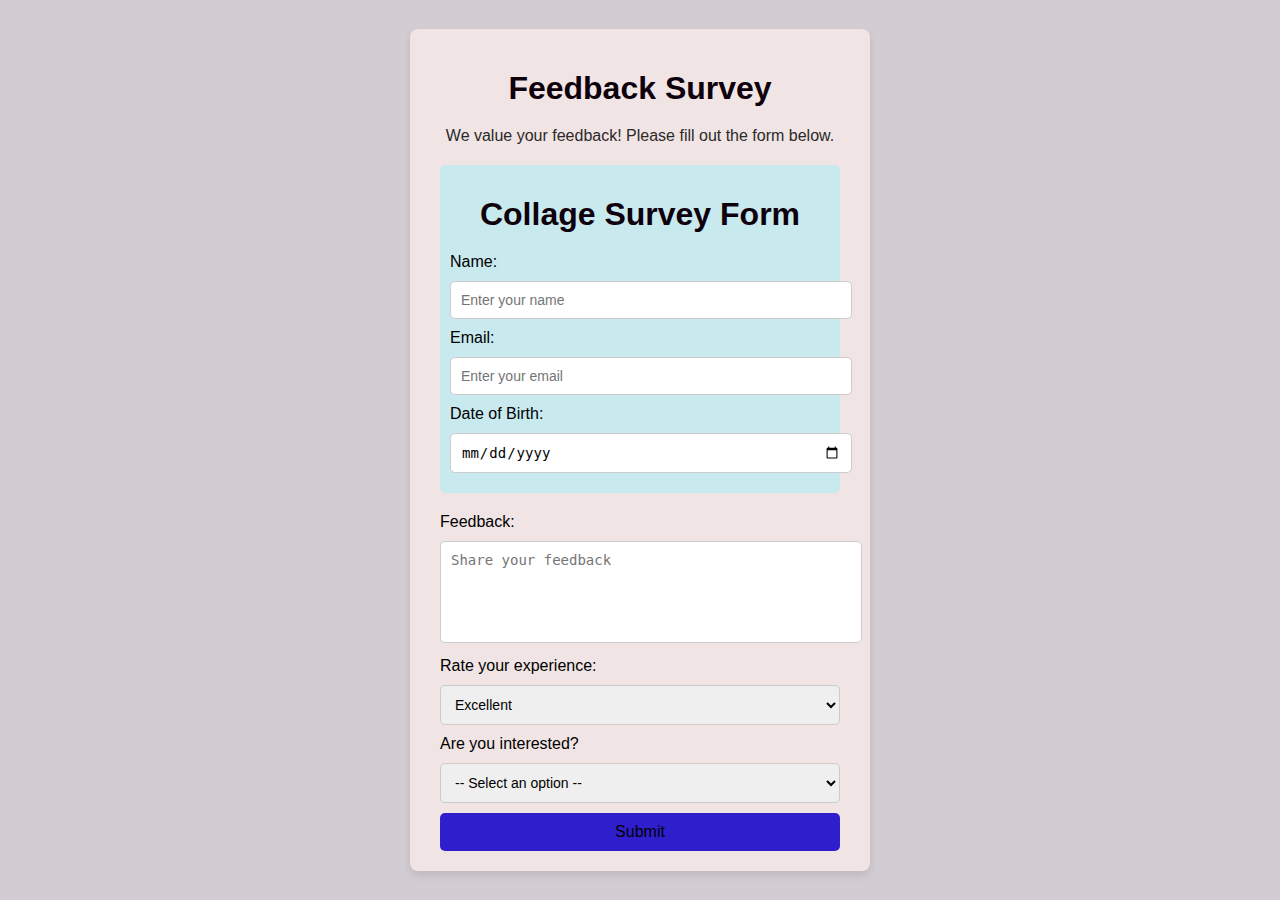
==== index.html @ db867fd1 "initial commit" ====
<!DOCTYPE html>
<html lang="en">
<head>
    <meta charset="UTF-8">
    <meta name="viewport" content="width=device-width, initial-scale=1.0">
    <title>Feedback Survey Form</title>
    <link rel="stylesheet" href="style.css">
</head>
<body>
    <div class="form-container">
        <h1>Feedback Survey</h1>
        <p>We value your feedback! Please fill out the form below.</p>
        <form action="#" method="POST">
            <div class="section personal-info">
                <h1>Collage Survey Form</h1>
                <!-- Name Field -->
                <label for="name">Name:</label>
                <input type="text" id="name" name="name" placeholder="Enter your name" required>

                <!-- Email Field -->
                <label for="email">Email:</label>
                <input type="email" id="email" name="email" placeholder="Enter your email" required>

                <!-- Date of Birth Field -->
                <label for="dob">Date of Birth:</label>
                <input type="date" id="dob" name="dob" required>
            </div>

            <!-- Feedback Section -->
            <label for="feedback">Feedback:</label>
            <textarea id="feedback" name="feedback" rows="5" placeholder="Share your feedback" required></textarea>

            <!-- Rating Section -->
            <label for="rating">Rate your experience:</label>
            <select id="rating" name="rating">
                <option value="excellent">Excellent</option>
                <option value="good">Good</option>
                <option value="average">Average</option>
                <option value="poor">Poor</option>
            </select>
            <label for="interest">Are you interested?</label>
            <select id="interest" name="interest" required>
                <option value="" disabled selected>-- Select an option --</option>
                <option value="yes">Yes, I am interested</option>
                <option value="no">No, I am not interested</option>
            </select>


            


            <!-- Submit Button -->
            <button type="submit">Submit</button>
        </form>
    </div>
</body>
</html>
---- style.css ----
/* General Styles */
body {
    font-family: Arial, sans-serif;
    background-color: #d3ccd2;
    margin: 0;
    padding: 0;
    display: flex;
    justify-content: center;
    align-items: center;
    height: 100vh;
}

/* Form Container */
.form-container {
    background: #f0e4e4;
    padding: 20px 30px;
    border-radius: 8px;
    box-shadow: 0 4px 8px rgba(0, 0, 0, 0.1);
    width: 100%;
    max-width: 400px;
}

/* Headings */
h1 {
    text-align: center;
    color: #0e010b;
    margin-bottom: 20px;
}

p {
    text-align: center;
    color: #2c2929;
    margin-bottom: 20px;
}

h2 {
    margin-bottom: 15px;
    color: #444;
    border-bottom: 2px solid #007bff;
    padding-bottom: 5px;
}

/* Form Sections */
.section {
    margin-bottom: 20px;
    padding: 10px;
    background-color: #c8e9ee;
    border-radius: 5px;
}

/* Input, Textarea, and Select Styles */
input, textarea, select {
    width: 100%;
    padding: 10px;
    margin: 10px 0;
    border: 1px solid #ccc;
    border-radius: 5px;
    font-size: 14px;
}

textarea {
    resize: none;
}

/* Button Styles */
button {
    width: 100%;
    background: #2f1ecc;
    color: rgb(0, 2, 3);
    padding: 10px;
    border: none;
    border-radius: 5px;
    font-size: 16px;
    cursor: pointer;
    transition: background 0.3s;
}

button:hover {
    background: #d4a2a2;
}
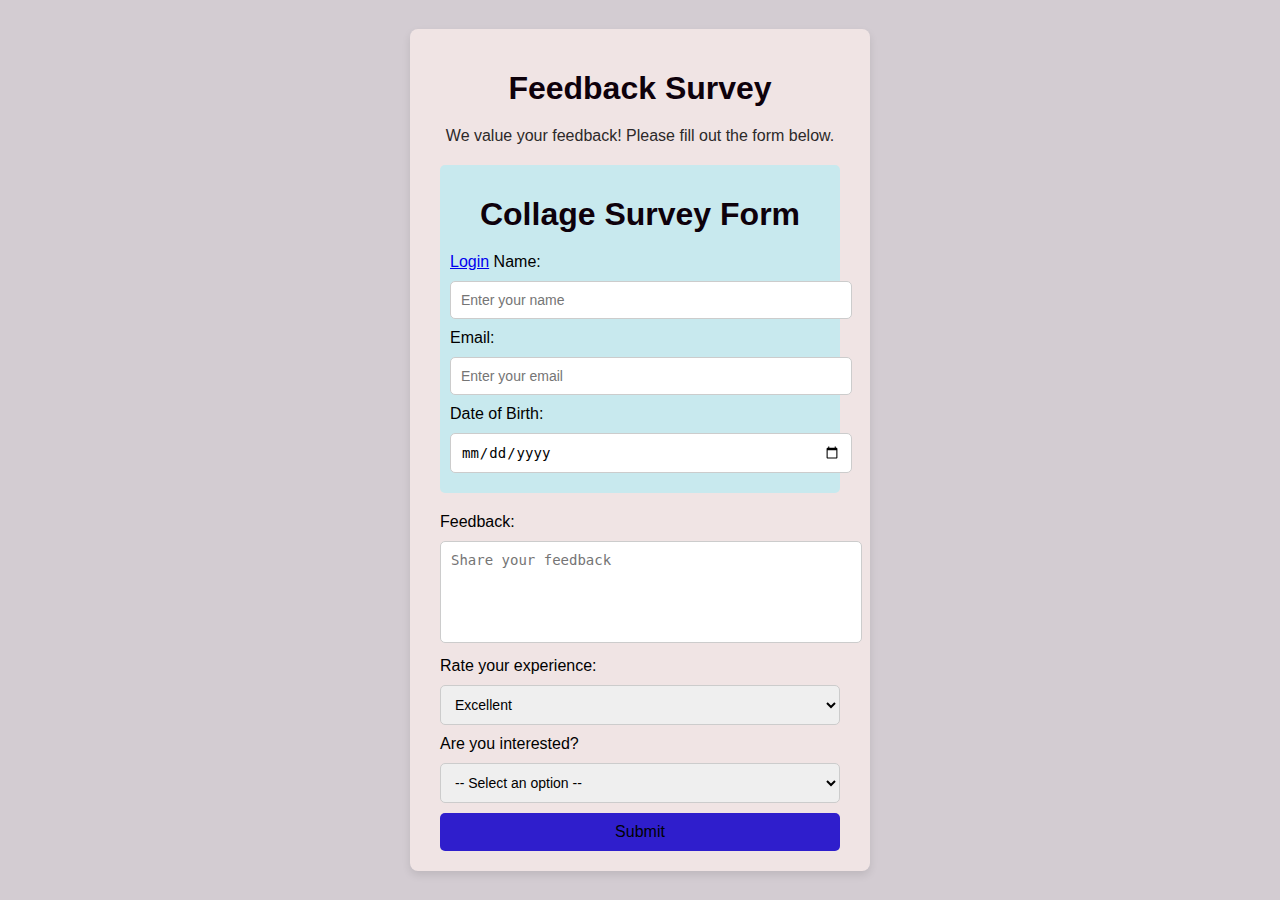
==== commit 08407614: "added pages" ====
--- a/index.html
+++ b/index.html
@@ -13,6 +13,7 @@
         <form action="#" method="POST">
             <div class="section personal-info">
                 <h1>Collage Survey Form</h1>
+                <a href="pages/user_login.html">Login</a>
                 <!-- Name Field -->
                 <label for="name">Name:</label>
                 <input type="text" id="name" name="name" placeholder="Enter your name" required>
